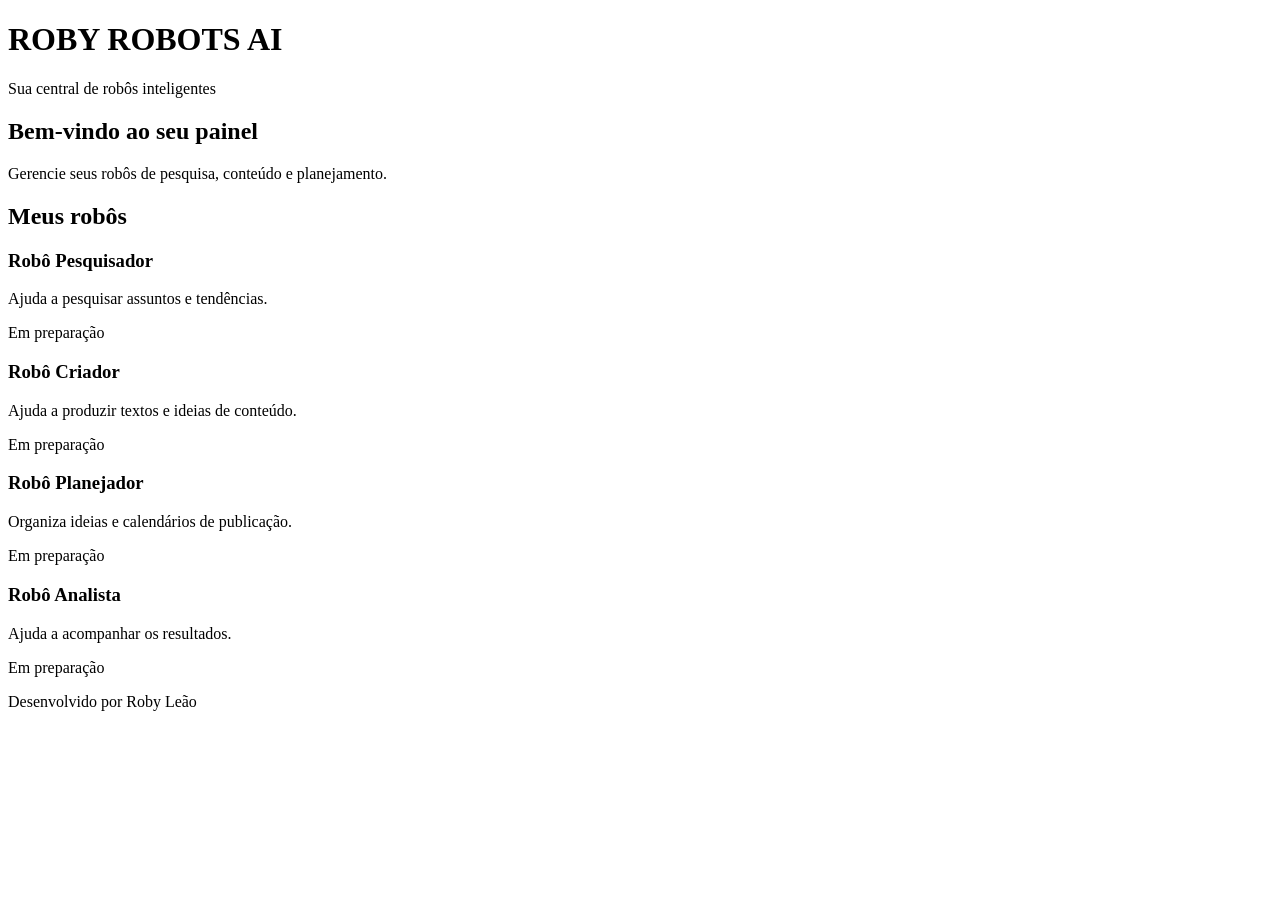
==== index.html @ decb5d13 "Add initial HTML structure for Roby Robots AI" ====
<!DOCTYPE html>
<html lang="pt-BR">
<head>
  <meta charset="UTF-8">
  <meta name="viewport" content="width=device-width, initial-scale=1.0">
  <meta name="theme-color" content="#101827">
  <title>Roby Robots AI</title>
  <link rel="stylesheet" href="style.css">
</head>
<body>
  <header class="topo">
    <h1>ROBY ROBOTS AI</h1>
    <p>Sua central de robôs inteligentes</p>
  </header>

  <main class="container">
    <section class="boas-vindas">
      <h2>Bem-vindo ao seu painel</h2>
      <p>Gerencie seus robôs de pesquisa, conteúdo e planejamento.</p>
    </section>

    <section class="painel">
      <h2>Meus robôs</h2>

      <div class="robos">
        <article class="robo">
          <h3>Robô Pesquisador</h3>
          <p>Ajuda a pesquisar assuntos e tendências.</p>
          <span>Em preparação</span>
        </article>

        <article class="robo">
          <h3>Robô Criador</h3>
          <p>Ajuda a produzir textos e ideias de conteúdo.</p>
          <span>Em preparação</span>
        </article>

        <article class="robo">
          <h3>Robô Planejador</h3>
          <p>Organiza ideias e calendários de publicação.</p>
          <span>Em preparação</span>
        </article>

        <article class="robo">
          <h3>Robô Analista</h3>
          <p>Ajuda a acompanhar os resultados.</p>
          <span>Em preparação</span>
        </article>
      </div>
    </section>
  </main>

  <footer>
    <p>Desenvolvido por Roby Leão</p>
  </footer>
</body>
</html>
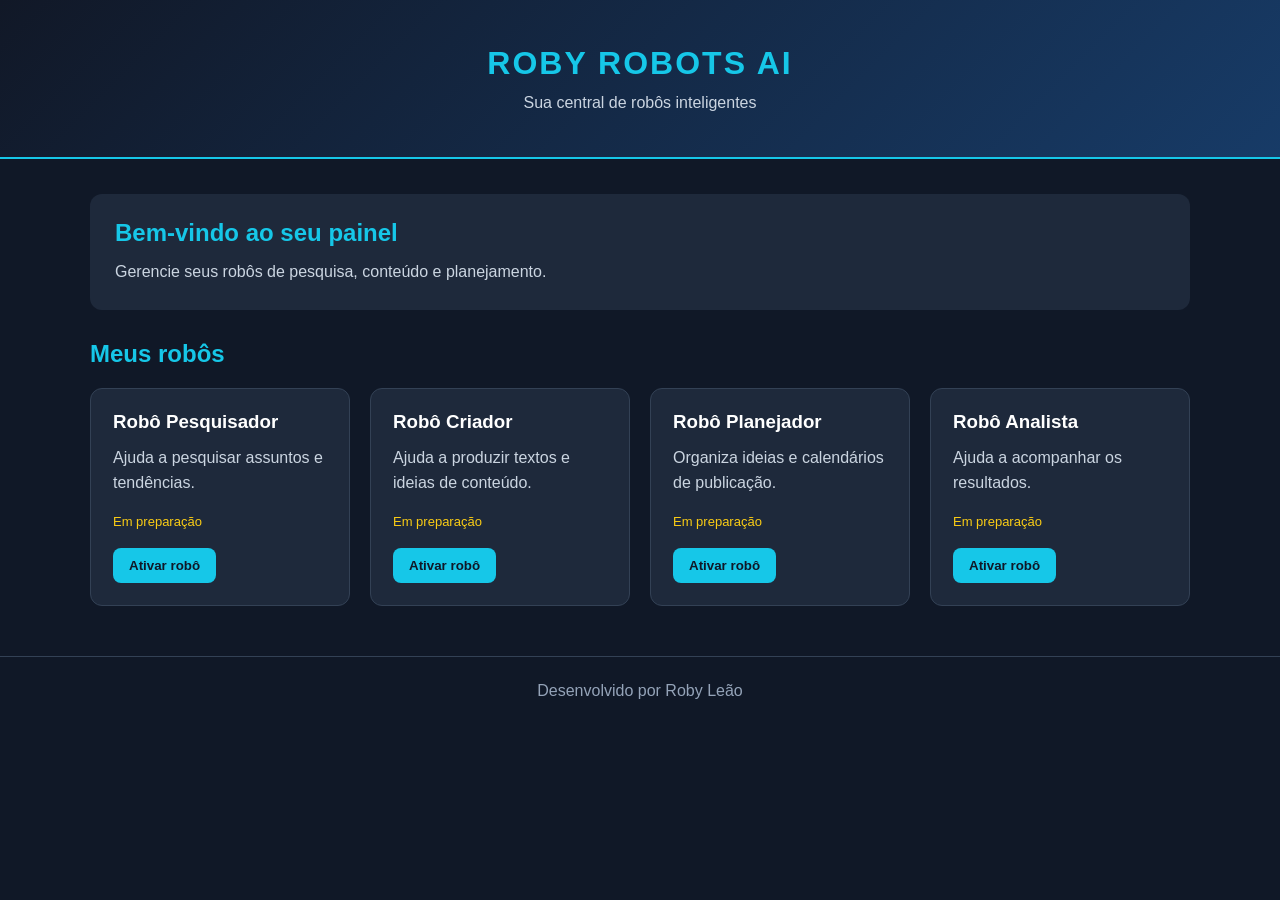
==== commit 21edc942: "Add script tag for external JavaScript file" ====
--- a/index.html
+++ b/index.html
@@ -54,5 +54,6 @@
   <footer>
     <p>Desenvolvido por Roby Leão</p>
   </footer>
+  <script src="script.js"></script>
 </body>
 </html>
--- a/style.css
+++ b/style.css
@@ -0,0 +1,106 @@
+
+* {
+  margin: 0;
+  padding: 0;
+  box-sizing: border-box;
+}
+
+body {
+  font-family: Arial, sans-serif;
+  background: #101827;
+  color: #ffffff;
+  min-height: 100vh;
+}
+
+.topo {
+  text-align: center;
+  padding: 45px 20px;
+  background: linear-gradient(135deg, #111827, #173b67);
+  border-bottom: 2px solid #16c7e8;
+}
+
+.topo h1 {
+  font-size: 32px;
+  color: #16c7e8;
+  letter-spacing: 2px;
+}
+
+.topo p {
+  margin-top: 12px;
+  color: #cbd5e1;
+}
+
+.container {
+  width: 90%;
+  max-width: 1100px;
+  margin: 35px auto;
+}
+
+.boas-vindas {
+  background: #1e293b;
+  padding: 25px;
+  border-radius: 12px;
+  margin-bottom: 30px;
+}
+
+.boas-vindas h2,
+.painel h2 {
+  color: #16c7e8;
+  margin-bottom: 12px;
+}
+
+.boas-vindas p,
+.robo p {
+  color: #cbd5e1;
+  line-height: 1.6;
+}
+
+.robos {
+  display: grid;
+  grid-template-columns: repeat(auto-fit, minmax(220px, 1fr));
+  gap: 20px;
+  margin-top: 20px;
+}
+
+.robo {
+  background: #1e293b;
+  border: 1px solid #334155;
+  border-radius: 12px;
+  padding: 22px;
+  transition: 0.3s;
+}
+
+.robo:hover {
+  border-color: #16c7e8;
+  transform: translateY(-4px);
+}
+
+.robo h3 {
+  color: #ffffff;
+  margin-bottom: 12px;
+}
+
+.robo span {
+  display: inline-block;
+  margin-top: 18px;
+  color: #facc15;
+  font-size: 13px;
+}
+
+footer {
+  text-align: center;
+  padding: 25px;
+  color: #94a3b8;
+  border-top: 1px solid #334155;
+  margin-top: 50px;
+}
+
+@media (max-width: 600px) {
+  .topo h1 {
+    font-size: 25px;
+  }
+
+  .container {
+    width: 92%;
+  }
+}
